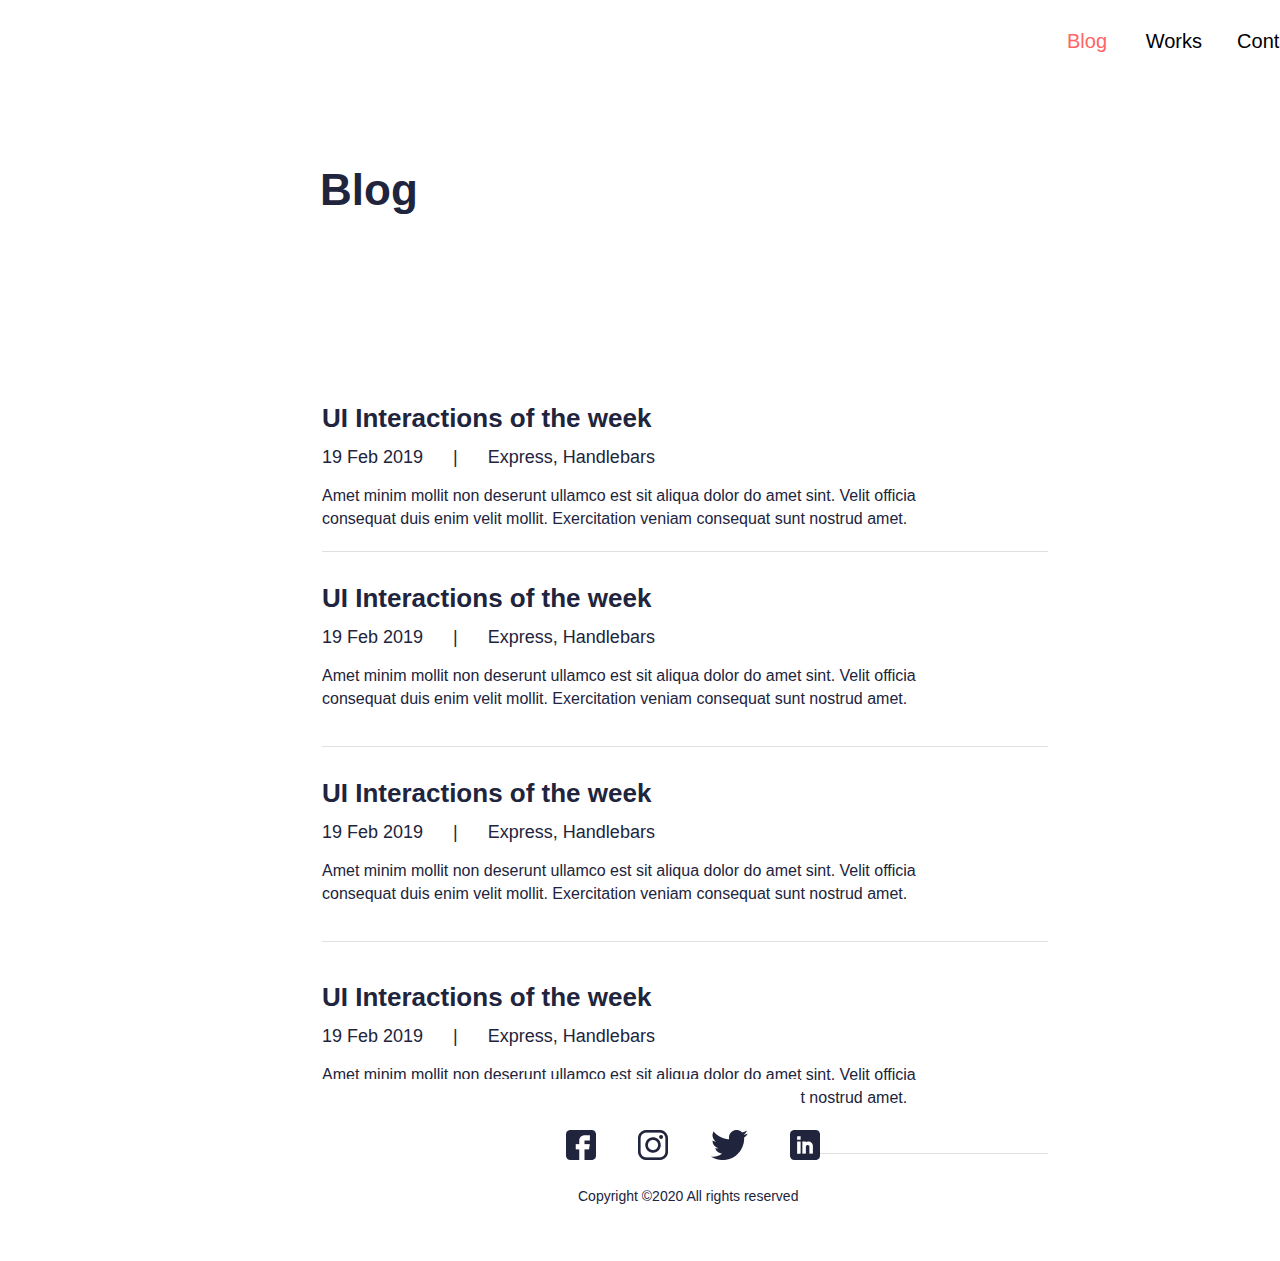
==== index2.html @ 85ff473a "project commit" ====
<!DOCTYPE html>
<html lang="en">
<head>
    <meta charset="UTF-8">
    <meta name="viewport" content="width=device-width, initial-scale=1.0">
    <title>Document</title>
    <link rel="stylesheet" href="styleindex2.css">
</head>
<body>
    <header>
        <nav class="menu">
            
            <a id="blog">Blog</a>
            <a id="works">Works</a>
            <a id="contact">Contact</a>
            
        </nav>

        <img src="/imgs/menu.png"  id="menu-icon">

    </header>

    <div class="main">
        Blog
    </div>

    <table>
        <tr><td id="td1" >
            <div class="card11">UI Interactions of the week</div>
            <div class="card12">
                <span>19 Feb 2019</span>
                <span id="middle">|</span>
                <span>Express, Handlebars</span>

            </div>
            <div class="card13">Amet minim mollit non deserunt ullamco est sit aliqua dolor do amet sint.
                Velit officia <br>consequat duis enim velit mollit. Exercitation veniam consequat sunt nostrud amet.</div> </td></tr>




        <tr><td id="td2" >
            <div class="card11">UI Interactions of the week</div>
            <div class="card12">
                <span>19 Feb 2019</span>
                <span id="middle">|</span>
                <span>Express, Handlebars</span>

            </div>
            <div class="card13">Amet minim mollit non deserunt ullamco est sit aliqua dolor do amet sint.
                Velit officia <br>consequat duis enim velit mollit. Exercitation veniam consequat sunt nostrud amet.</div> </td></tr>



        <tr><td id="td3" ><div class="card11">UI Interactions of the week</div>
            <div class="card12">
                <span>19 Feb 2019</span>
                <span id="middle">|</span>
                <span>Express, Handlebars</span>

            </div>
            <div class="card13">Amet minim mollit non deserunt ullamco est sit aliqua dolor do amet sint.
                Velit officia <br>consequat duis enim velit mollit. Exercitation veniam consequat sunt nostrud amet.</div> </td></tr>
        
        
        
                <tr><td id="td4"><div class="card11">UI Interactions of the week</div>
                    <div class="card12">
                        <span>19 Feb 2019</span>
                        <span id="middle">|</span>
                        <span>Express, Handlebars</span>
        
                    </div>
                    <div class="card13">Amet minim mollit non deserunt ullamco est sit aliqua dolor do amet sint.
                        Velit officia <br>consequat duis enim velit mollit. Exercitation veniam consequat sunt nostrud amet.</div>  </td></tr>
    </table>

    <!--part 4-->
    <section class="social">
        <div class="flex-social">
            <img src="/imgs/fb.png" alt="">
           <img src="/imgs/insta.png" alt="">
           <img src="/imgs/Vector.png" alt="">
           <img src="/imgs/Linkedin.png" alt="">


        </div>

        <p>Copyright ©2020 All rights reserved </p>
</section>
</body>
</html>
---- styleindex2.css ----
*{
    padding: 0;
    margin: 0;
    text-decoration: none;
    list-style: none;
    box-sizing: border-box;
}

#menu-icon{
   display: none;
}

body{
    height: 1261px;
}




 #blog{
    font-family: 'Heebo', sans-serif;;
    font-size: 20px;
    color: #FF6464;

    font-style: normal;
    font-weight: 500;
    line-height: 29px;
    letter-spacing: 0px;
    text-align: right;
    position: absolute;
    width: 57px;
    height: 43px;
    left: 1050px;
    top: 27px;
    
 }

 #works{
    position: absolute;
    width: 106px;
    height: 43px;
    left: 1096px;
    top: 27px;

    font-family: 'Heebo', sans-serif;;
    font-style: normal;
    font-weight: 500;
    
    font-size: 20px;
    line-height: 29px;
    text-align: right;
 }

 #contact{
    position: absolute;
    width: 71px;
    height: 43px;
    left: 1235px;
    top: 27px;
    
    font-family: 'Heebo', sans-serif;;
    font-style: normal;
    font-weight: 500;
    font-size: 20px;
    line-height: 29px;
    text-align: right;
 }

 .main{
    position: absolute;
    width: 156px;
    height: 69px;
    left: 25%;
    top: 160px;
    
    font-family: 'Heebo', sans-serif;;
    font-style: normal;
    font-weight: 900;
    font-size: 44px;
    line-height: 60px;
    /* or 136% */
    
    
    /* Dark Color */
    
    color: #21243D;
 }

 table{
     position: absolute;
     width: 57%;
    height: 60%;
   /* height: 757px;*/
     left: 25%;
     top: 43%;
 }
 table td{
border-bottom: 1px solid #E0E0E0;

 }

 #td1{
    height: 161px;
 }
 #td2{
   height: 193px;
}
#td3{
   height: 193px;
}
#td4{
   height: 210px;
}

 .card11{
    position: relative;
    width: 374px;
    height: 85px;
    left: 0px;
    top: 10px;

    font-family: 'Heebo', sans-serif;;
    font-style: normal;
    font-weight: bold;
    font-size: 26px;
    line-height: 38px;

    /* Dark Color */

    color: #21243D;
 }

 .card12{
    position: relative;
    width: 374px;
    height: 34px;
    left: 0px;
    top: -30px;

    font-family: 'Heebo', sans-serif;;
    font-style: normal;
    font-weight: normal;
    font-size: 18px;
    line-height: 26px;

    /* Dark Color */

    color: #21243D;
 }

 #middle{
    margin-right: 25px;
    margin-left: 25px;

 }

 .card13{
    position: relative;
    width: 682px;
    height:43px;
    left: 0px;
    top: -24px;

    font-family: 'Heebo', sans-serif;;
    font-style: normal;
    font-weight: normal;
    font-size: 16px;
    line-height: 23px;

    /* Dark Color */

    color: #21243D;
 }

  /*social part*/
  .social{
    position: relative;
    height: 182px;
   /* width: 1152px;*/
   width: 800px;
    background: #FFFFFF;
    left: 0px;
    top: 1079px;
    border-radius: 0px;

 }

 .flex-social{
    position: relative;
    left: 566px;
    top: 51px;
    display: flex;
    gap: 42.27px;

}

.social p {
position: absolute;
height: 21px;
left: 578px;
top: 107px;

font-family: 'Heebo', sans-serif;;
font-style: normal;
font-weight: normal;
font-size: 14px;
line-height: 21px;
/* identical to box height */

text-align: center;

/* Dark */

color: #21243D;
}


/*media query*/

@media only screen and (max-width: 375px) {
   .main{
     
      left:5%;
      top: 100px;}
     
      table{
      
         left: 6%;
         top: 28%;
         height: 80%;
     }
   
     .card12{
      top: -65px;
      font-size: 16px;
      
   }
  
   #middle{
      margin-right: 15px;
      margin-left: 15px;
  
   }
  
   .card13{
     
      width: 339px;
      top: -50px;

      
   }

   #td1{
      height: 220px;
   }
   #td2{
      height: 253px;
   }
   #td3{
      height: 253px;
   }
   #td4{
      height: 270px;
   }

  .card11{
  
   top: -30px;

}

.social{
  
   top: 1279px;
  width: 339px;

}

.flex-social{
   
   left: 65px;

}

.social p {
   
   left: 80px;
  
   }

   #blog{
     
      left: 10px;
     
   }
  
   #works{
     
      left: 30px;
     
   }
  
   #contact{
     
      left: 150px;
     
   }

   #menu-icon{
      position: relative;
      display:initial;
      width: 40px;
      height: 40px;
      left: 345px;
      top: 15px;
   }

   .menu{
      display: none;

   }
     
  }
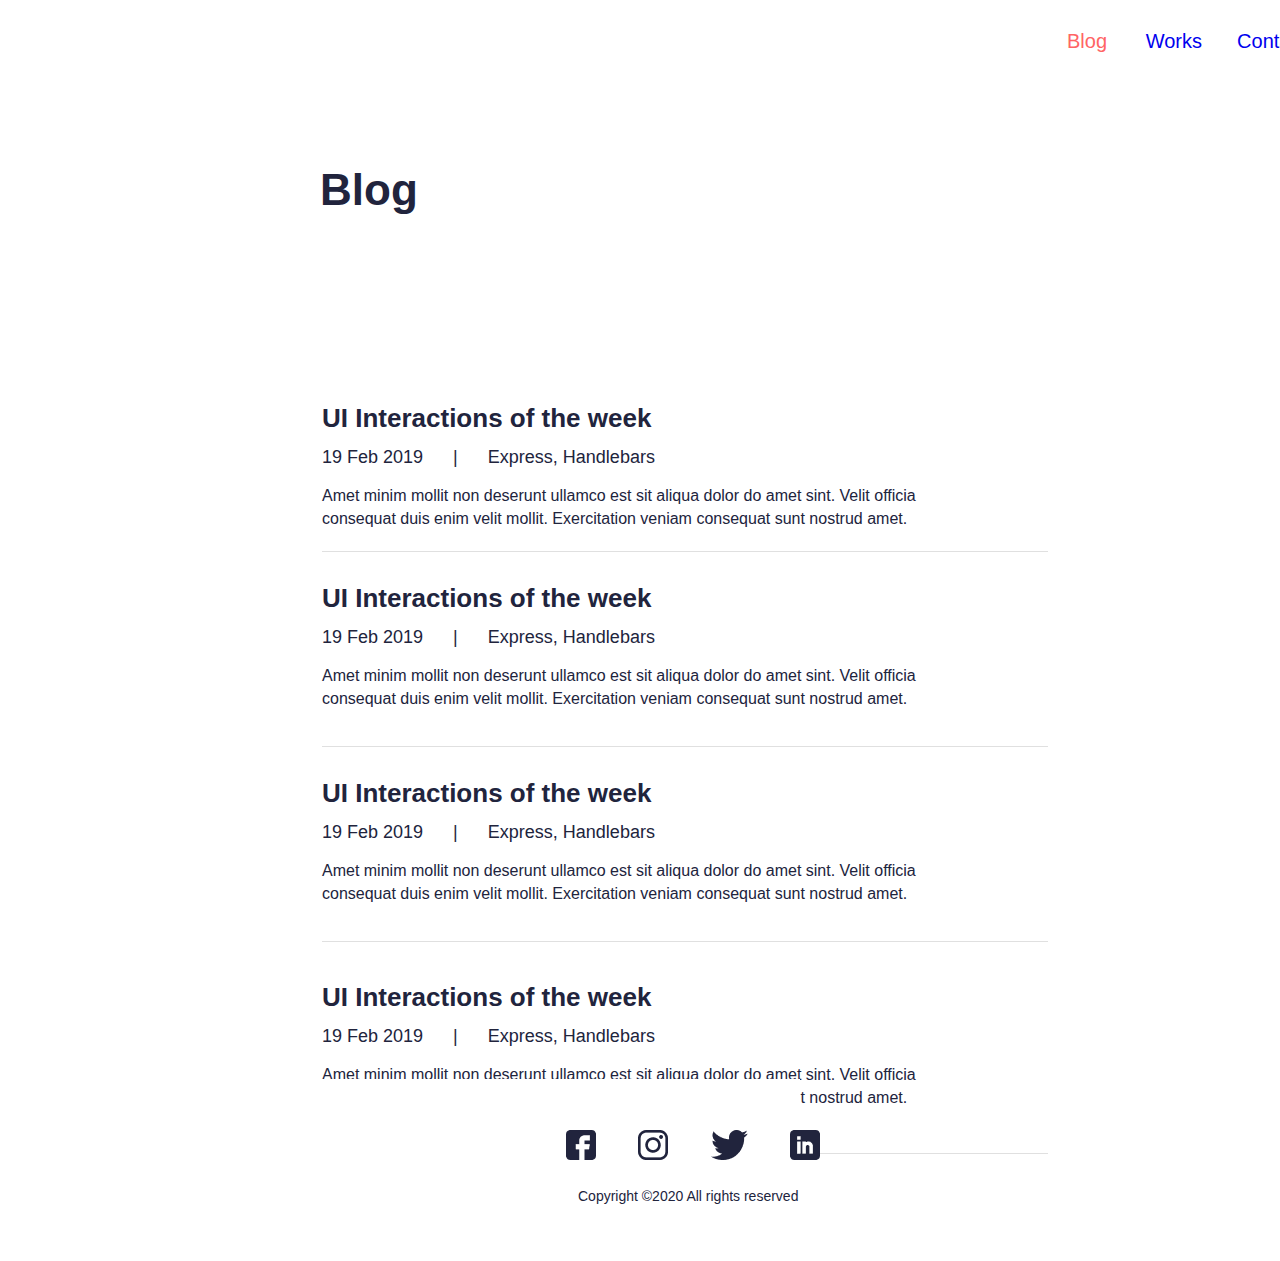
==== commit 2ecc9d0a: "second commit" ====
--- a/index2.html
+++ b/index2.html
@@ -10,9 +10,9 @@
     <header>
         <nav class="menu">
             
-            <a id="blog">Blog</a>
-            <a id="works">Works</a>
-            <a id="contact">Contact</a>
+            <a id="works" href="index3.html">Works</a>
+            <a id="blog" href="index2.html">Blog</a>
+            <a id="contact" href="index.html">Contact</a>
             
         </nav>
 
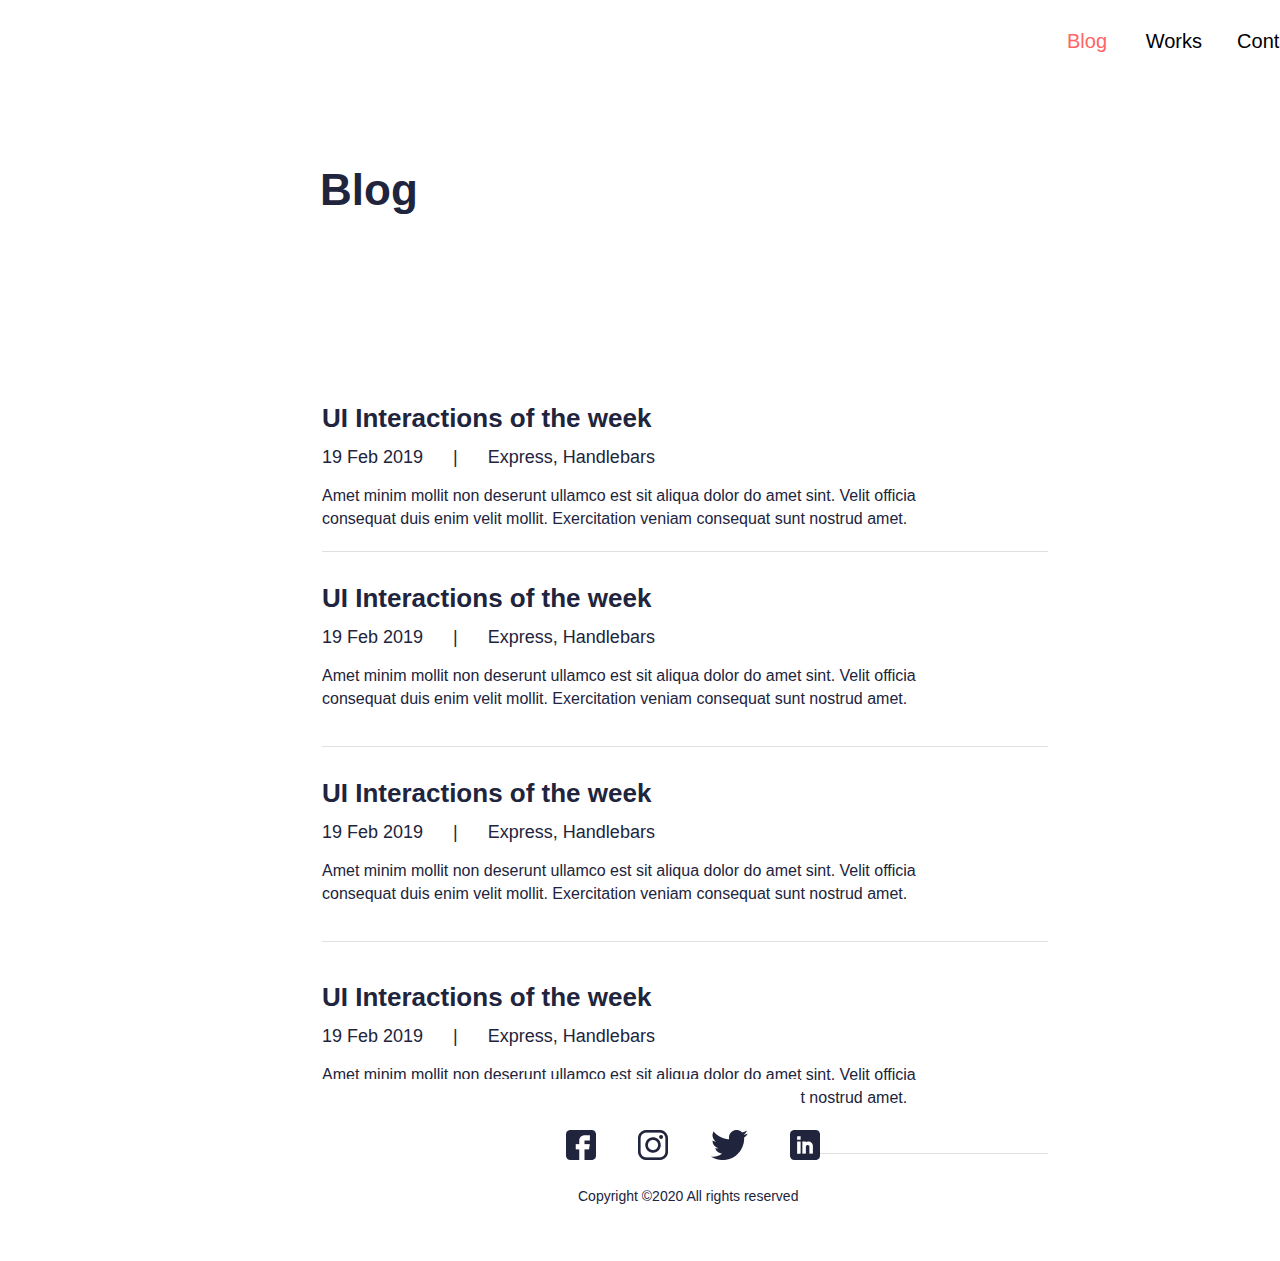
==== commit e1a4b487: "fifth commit" ====
--- a/index2.html
+++ b/index2.html
@@ -16,7 +16,7 @@
             
         </nav>
 
-        <img src="/imgs/menu.png"  id="menu-icon">
+        <img src="./imgs/menu.png"  id="menu-icon">
 
     </header>
 
@@ -78,10 +78,10 @@
     <!--part 4-->
     <section class="social">
         <div class="flex-social">
-            <img src="/imgs/fb.png" alt="">
-           <img src="/imgs/insta.png" alt="">
-           <img src="/imgs/Vector.png" alt="">
-           <img src="/imgs/Linkedin.png" alt="">
+            <img src="./imgs/fb.png" alt="">
+           <img src="./imgs/insta.png" alt="">
+           <img src="./imgs/Vector.png" alt="">
+           <img src="./imgs/Linkedin.png" alt="">
 
 
         </div>
--- a/styleindex2.css
+++ b/styleindex2.css
@@ -49,6 +49,8 @@
     font-size: 20px;
     line-height: 29px;
     text-align: right;
+    color: black;
+
  }
 
  #contact{
@@ -57,7 +59,8 @@
     height: 43px;
     left: 1235px;
     top: 27px;
-    
+    color: black;
+
     font-family: 'Heebo', sans-serif;;
     font-style: normal;
     font-weight: 500;
